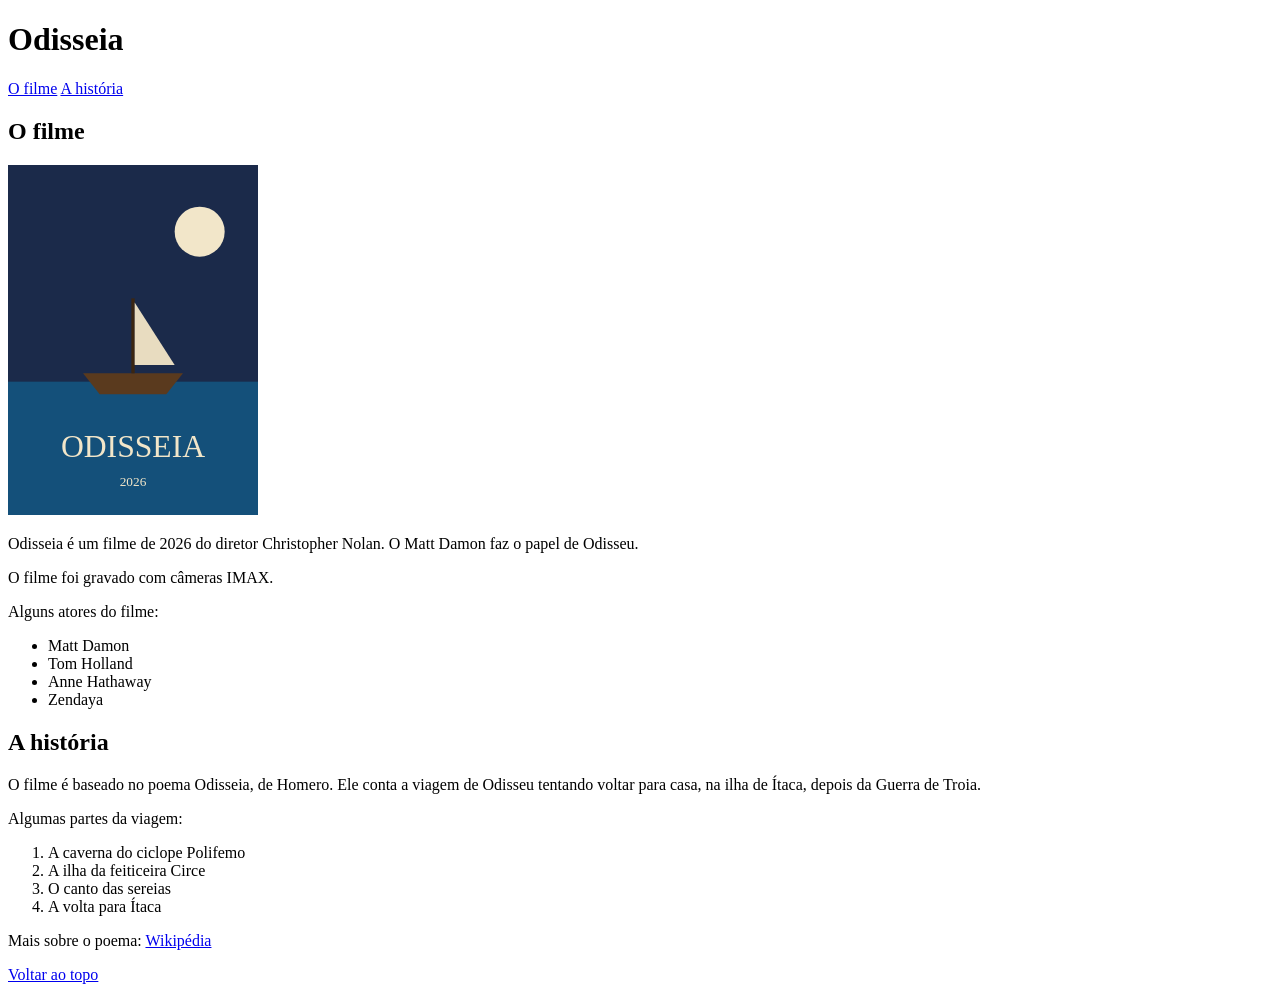
==== index.html @ 1260c0ad "Página sobre o filme Odisseia" ====
<!DOCTYPE html>
<html lang="pt-BR">

<head>
    <meta charset="UTF-8">
    <meta name="viewport" content="width=device-width, initial-scale=1.0">
    <title>Odisseia</title>
    <link rel="icon" href="icone.svg">
</head>

<body>

    <header>
        <h1>Odisseia</h1>
        <nav>
            <a href="#filme">O filme</a>
            <a href="#historia">A história</a>
        </nav>
    </header>

    <main>

        <section id="filme">
            <h2>O filme</h2>
            <img src="poster.svg" alt="Barco navegando no mar com o nome Odisseia" width="250">
            <p>Odisseia é um filme de 2026 do diretor Christopher Nolan. O Matt Damon faz o papel de Odisseu.</p>
            <p>O filme foi gravado com câmeras IMAX.</p>

            <p>Alguns atores do filme:</p>
            <ul>
                <li>Matt Damon</li>
                <li>Tom Holland</li>
                <li>Anne Hathaway</li>
                <li>Zendaya</li>
            </ul>
        </section>

        <section id="historia">
            <h2>A história</h2>
            <p>O filme é baseado no poema Odisseia, de Homero. Ele conta a viagem de Odisseu tentando voltar para casa, na ilha de Ítaca, depois da Guerra de Troia.</p>

            <p>Algumas partes da viagem:</p>
            <ol>
                <li>A caverna do ciclope Polifemo</li>
                <li>A ilha da feiticeira Circe</li>
                <li>O canto das sereias</li>
                <li>A volta para Ítaca</li>
            </ol>

            <p>Mais sobre o poema: <a href="https://pt.wikipedia.org/wiki/Odisseia" target="_blank">Wikipédia</a></p>
        </section>

    </main>

    <footer>
        <a href="#filme">Voltar ao topo</a>
    </footer>

</body>

</html>
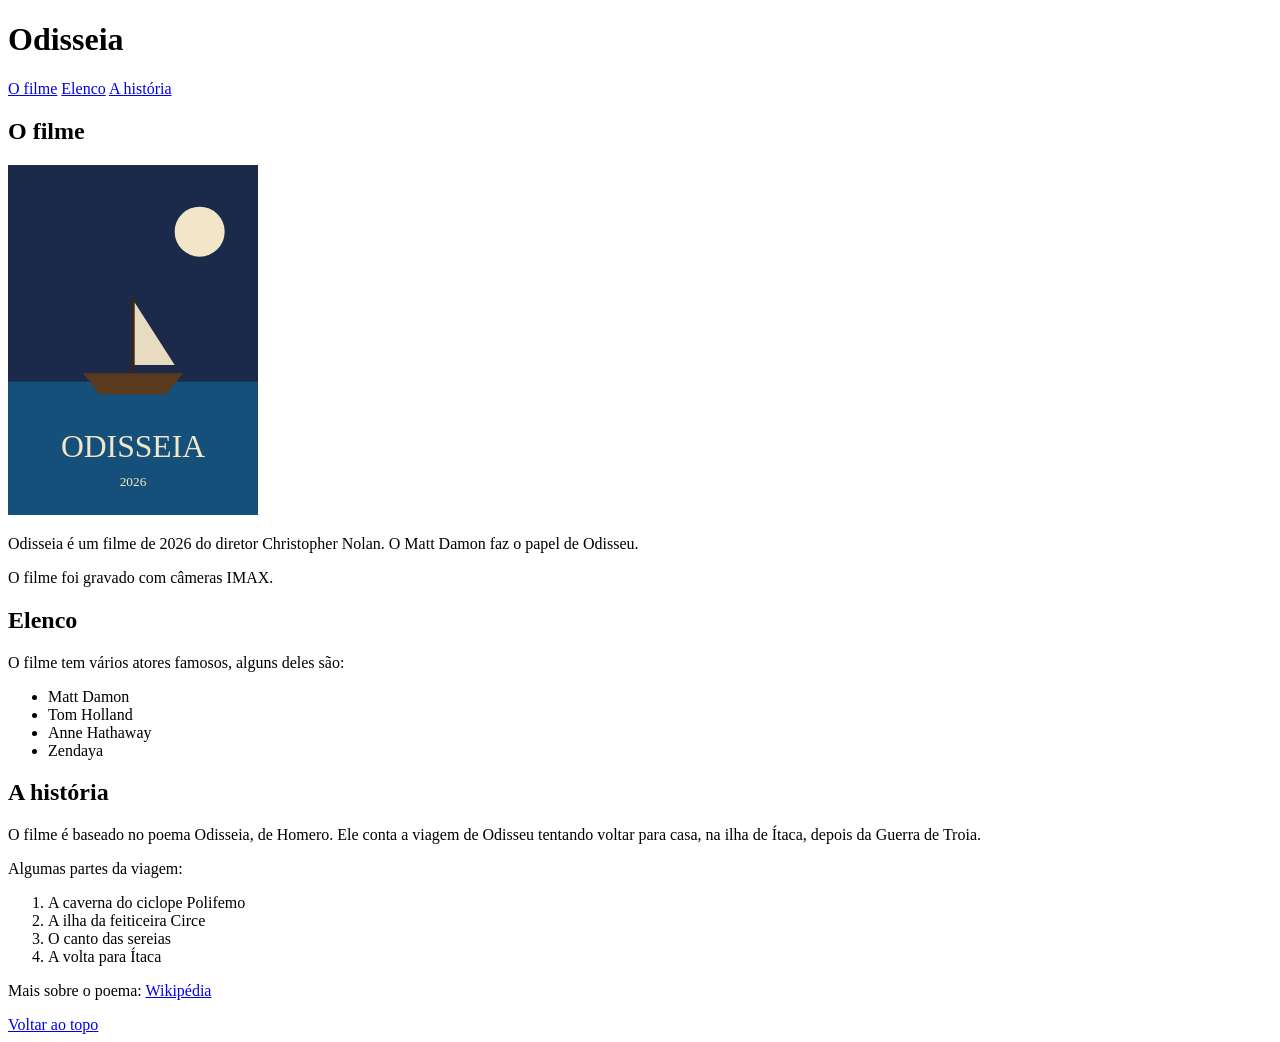
==== commit 12dbceb1: "Adiciona seção de elenco" ====
--- a/index.html
+++ b/index.html
@@ -14,6 +14,7 @@
         <h1>Odisseia</h1>
         <nav>
             <a href="#filme">O filme</a>
+            <a href="#elenco">Elenco</a>
             <a href="#historia">A história</a>
         </nav>
     </header>
@@ -25,8 +26,11 @@
             <img src="poster.svg" alt="Barco navegando no mar com o nome Odisseia" width="250">
             <p>Odisseia é um filme de 2026 do diretor Christopher Nolan. O Matt Damon faz o papel de Odisseu.</p>
             <p>O filme foi gravado com câmeras IMAX.</p>
+        </section>
 
-            <p>Alguns atores do filme:</p>
+        <section id="elenco">
+            <h2>Elenco</h2>
+            <p>O filme tem vários atores famosos, alguns deles são:</p>
             <ul>
                 <li>Matt Damon</li>
                 <li>Tom Holland</li>
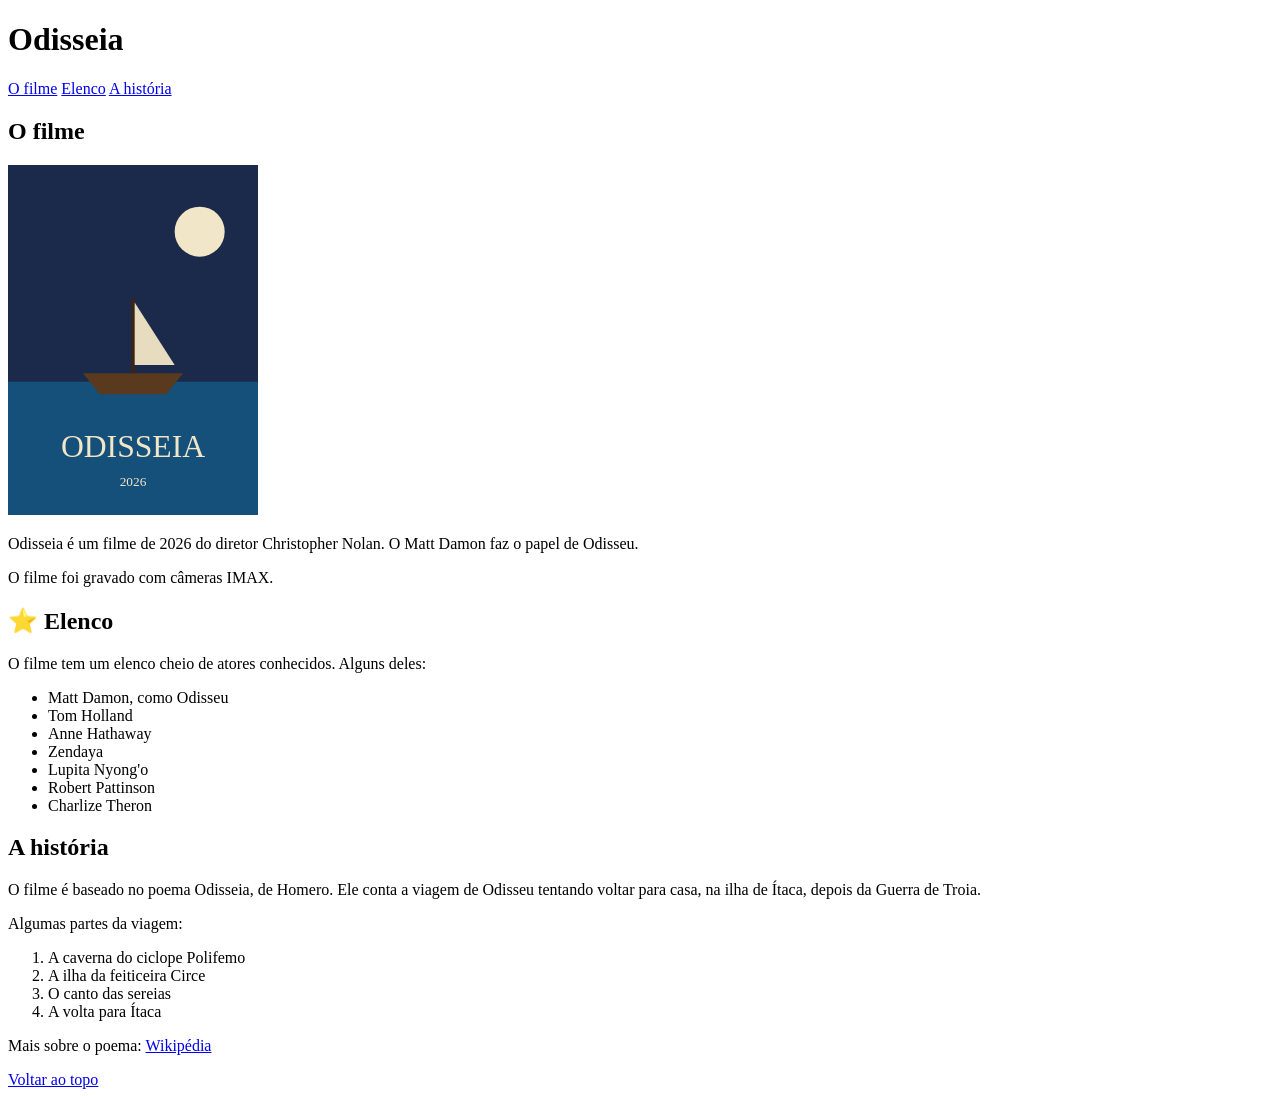
==== commit b7596623: "Volta o elenco completo" ====
--- a/index.html
+++ b/index.html
@@ -29,13 +29,17 @@
         </section>
 
         <section id="elenco">
-            <h2>Elenco</h2>
-            <p>O filme tem vários atores famosos, alguns deles são:</p>
+            <h2>⭐ Elenco</h2>
+            <p>O filme tem um elenco cheio de atores conhecidos. Alguns deles:</p>
+
             <ul>
-                <li>Matt Damon</li>
+                <li>Matt Damon, como Odisseu</li>
                 <li>Tom Holland</li>
                 <li>Anne Hathaway</li>
                 <li>Zendaya</li>
+                <li>Lupita Nyong'o</li>
+                <li>Robert Pattinson</li>
+                <li>Charlize Theron</li>
             </ul>
         </section>
 
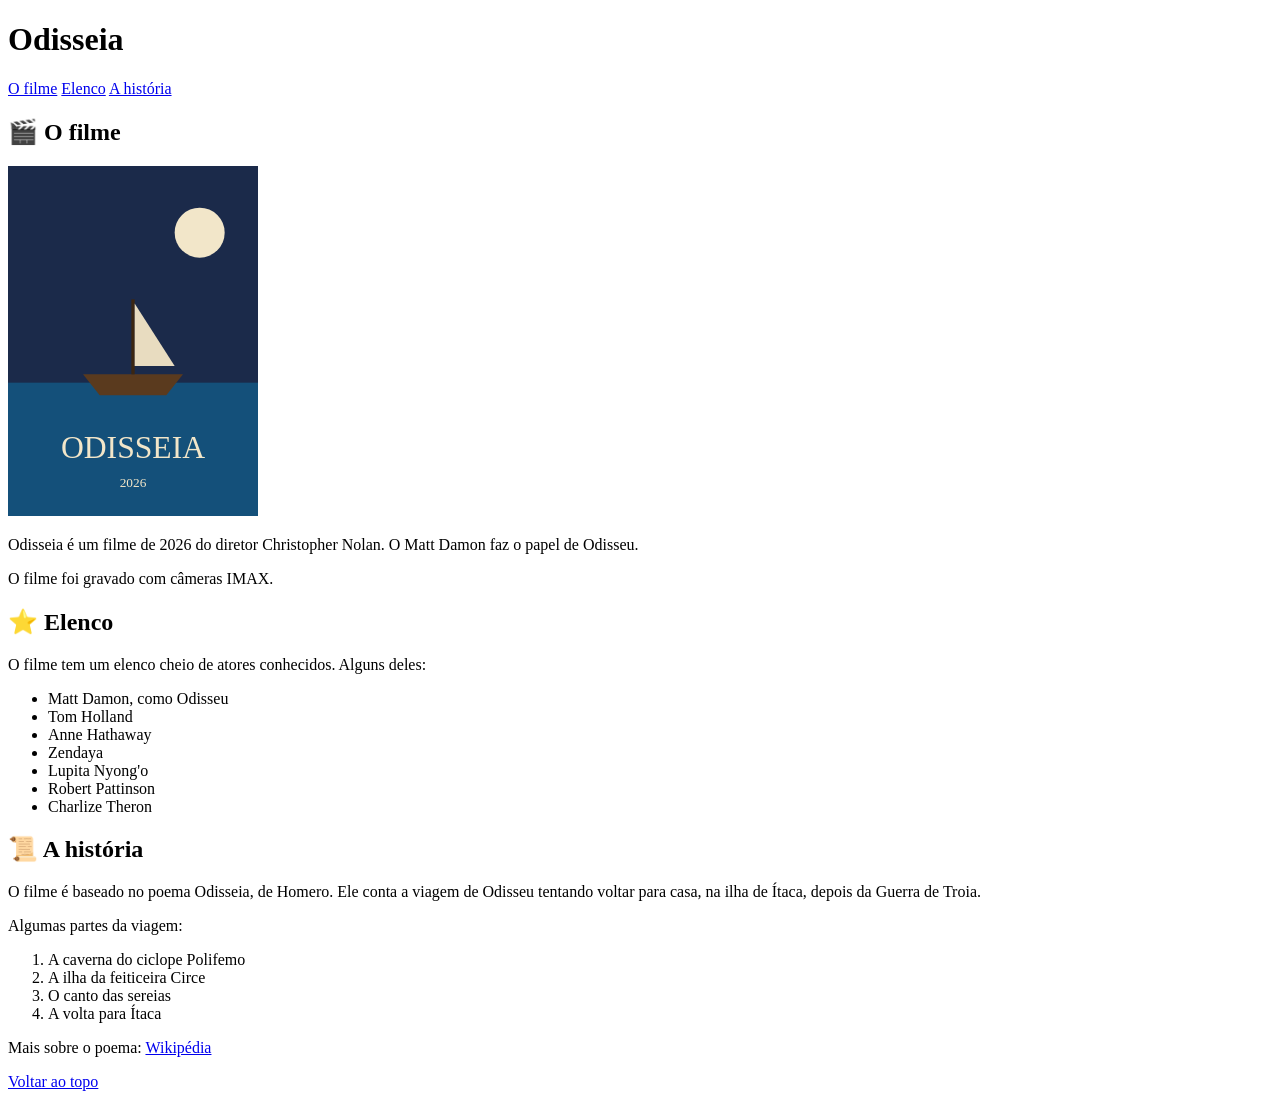
==== commit 6f592c96: "Adiciona emojis nos títulos" ====
--- a/index.html
+++ b/index.html
@@ -22,7 +22,7 @@
     <main>
 
         <section id="filme">
-            <h2>O filme</h2>
+            <h2>🎬 O filme</h2>
             <img src="poster.svg" alt="Barco navegando no mar com o nome Odisseia" width="250">
             <p>Odisseia é um filme de 2026 do diretor Christopher Nolan. O Matt Damon faz o papel de Odisseu.</p>
             <p>O filme foi gravado com câmeras IMAX.</p>
@@ -44,7 +44,7 @@
         </section>
 
         <section id="historia">
-            <h2>A história</h2>
+            <h2>📜 A história</h2>
             <p>O filme é baseado no poema Odisseia, de Homero. Ele conta a viagem de Odisseu tentando voltar para casa, na ilha de Ítaca, depois da Guerra de Troia.</p>
 
             <p>Algumas partes da viagem:</p>
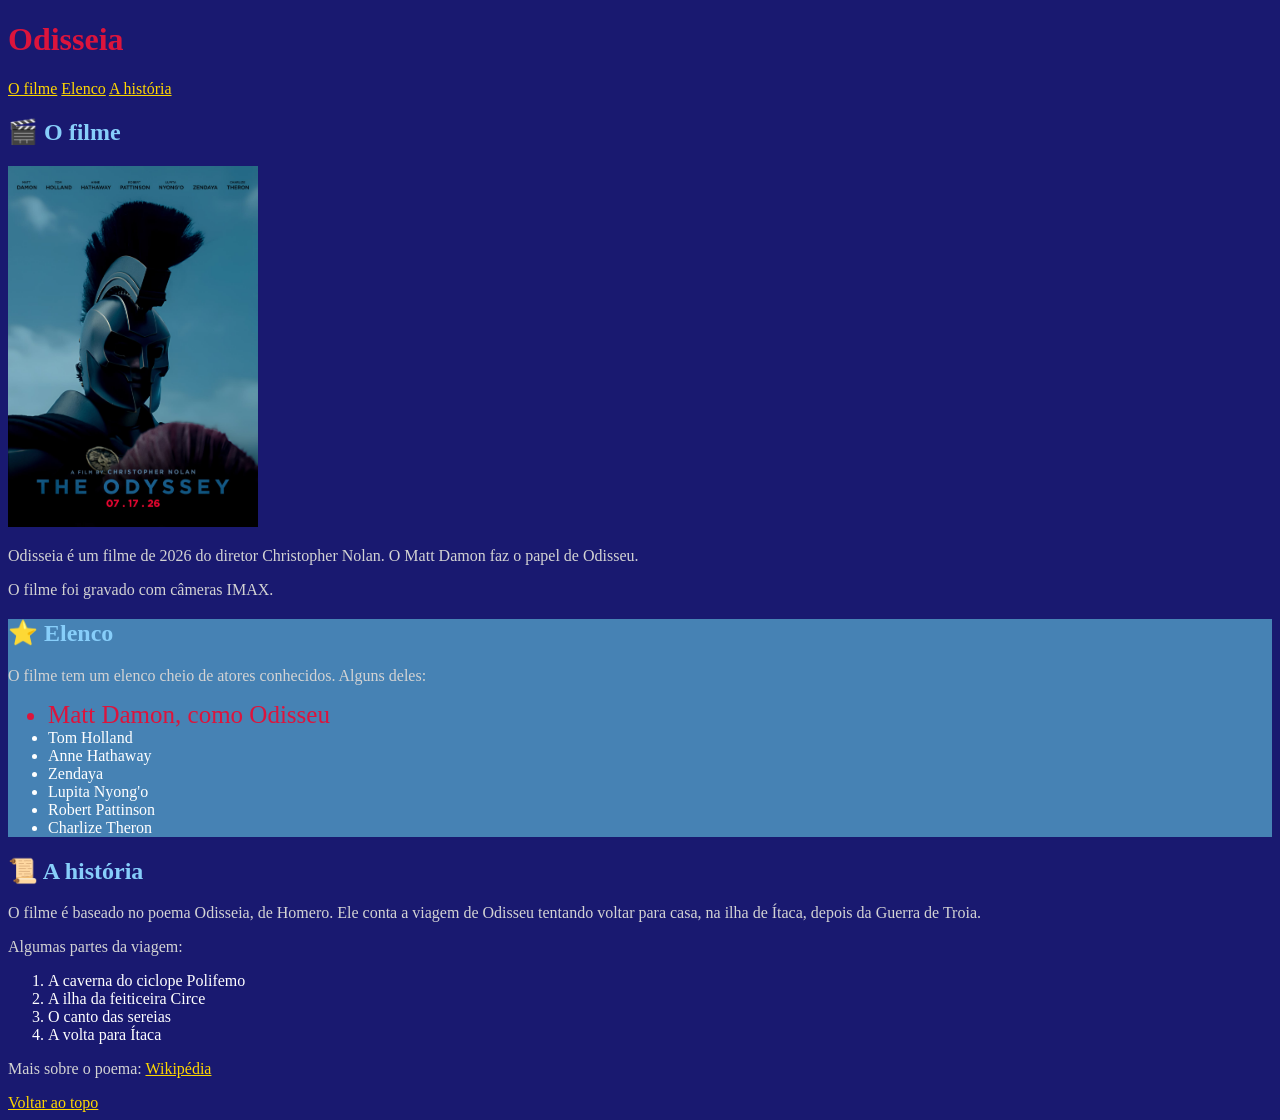
==== commit 041d0a53: "Adiciona CSS com cores e troca imagens por jpg" ====
--- a/index.html
+++ b/index.html
@@ -5,7 +5,8 @@
     <meta charset="UTF-8">
     <meta name="viewport" content="width=device-width, initial-scale=1.0">
     <title>Odisseia</title>
-    <link rel="icon" href="icone.svg">
+    <link rel="icon" href="icon.jpg">
+    <link rel="stylesheet" href="style.css">
 </head>
 
 <body>
@@ -23,7 +24,7 @@
 
         <section id="filme">
             <h2>🎬 O filme</h2>
-            <img src="poster.svg" alt="Barco navegando no mar com o nome Odisseia" width="250">
+            <img src="poster.jpg" alt="Pôster do filme Odisseia com um guerreiro grego de capacete" width="250">
             <p>Odisseia é um filme de 2026 do diretor Christopher Nolan. O Matt Damon faz o papel de Odisseu.</p>
             <p>O filme foi gravado com câmeras IMAX.</p>
         </section>
@@ -33,7 +34,7 @@
             <p>O filme tem um elenco cheio de atores conhecidos. Alguns deles:</p>
 
             <ul>
-                <li>Matt Damon, como Odisseu</li>
+                <li class="destaque">Matt Damon, como Odisseu</li>
                 <li>Tom Holland</li>
                 <li>Anne Hathaway</li>
                 <li>Zendaya</li>
--- a/style.css
+++ b/style.css
@@ -0,0 +1,32 @@
+* {
+    color: white;
+}
+
+body {
+    background-color: midnightblue;
+}
+
+h1 {
+    color: crimson;
+}
+
+h2 {
+    color: lightskyblue;
+}
+
+p {
+    color: lightgray;
+}
+
+a {
+    color: gold;
+}
+
+#elenco {
+    background-color: steelblue;
+}
+
+.destaque {
+    color: crimson;
+    font-size: 25px;
+}
